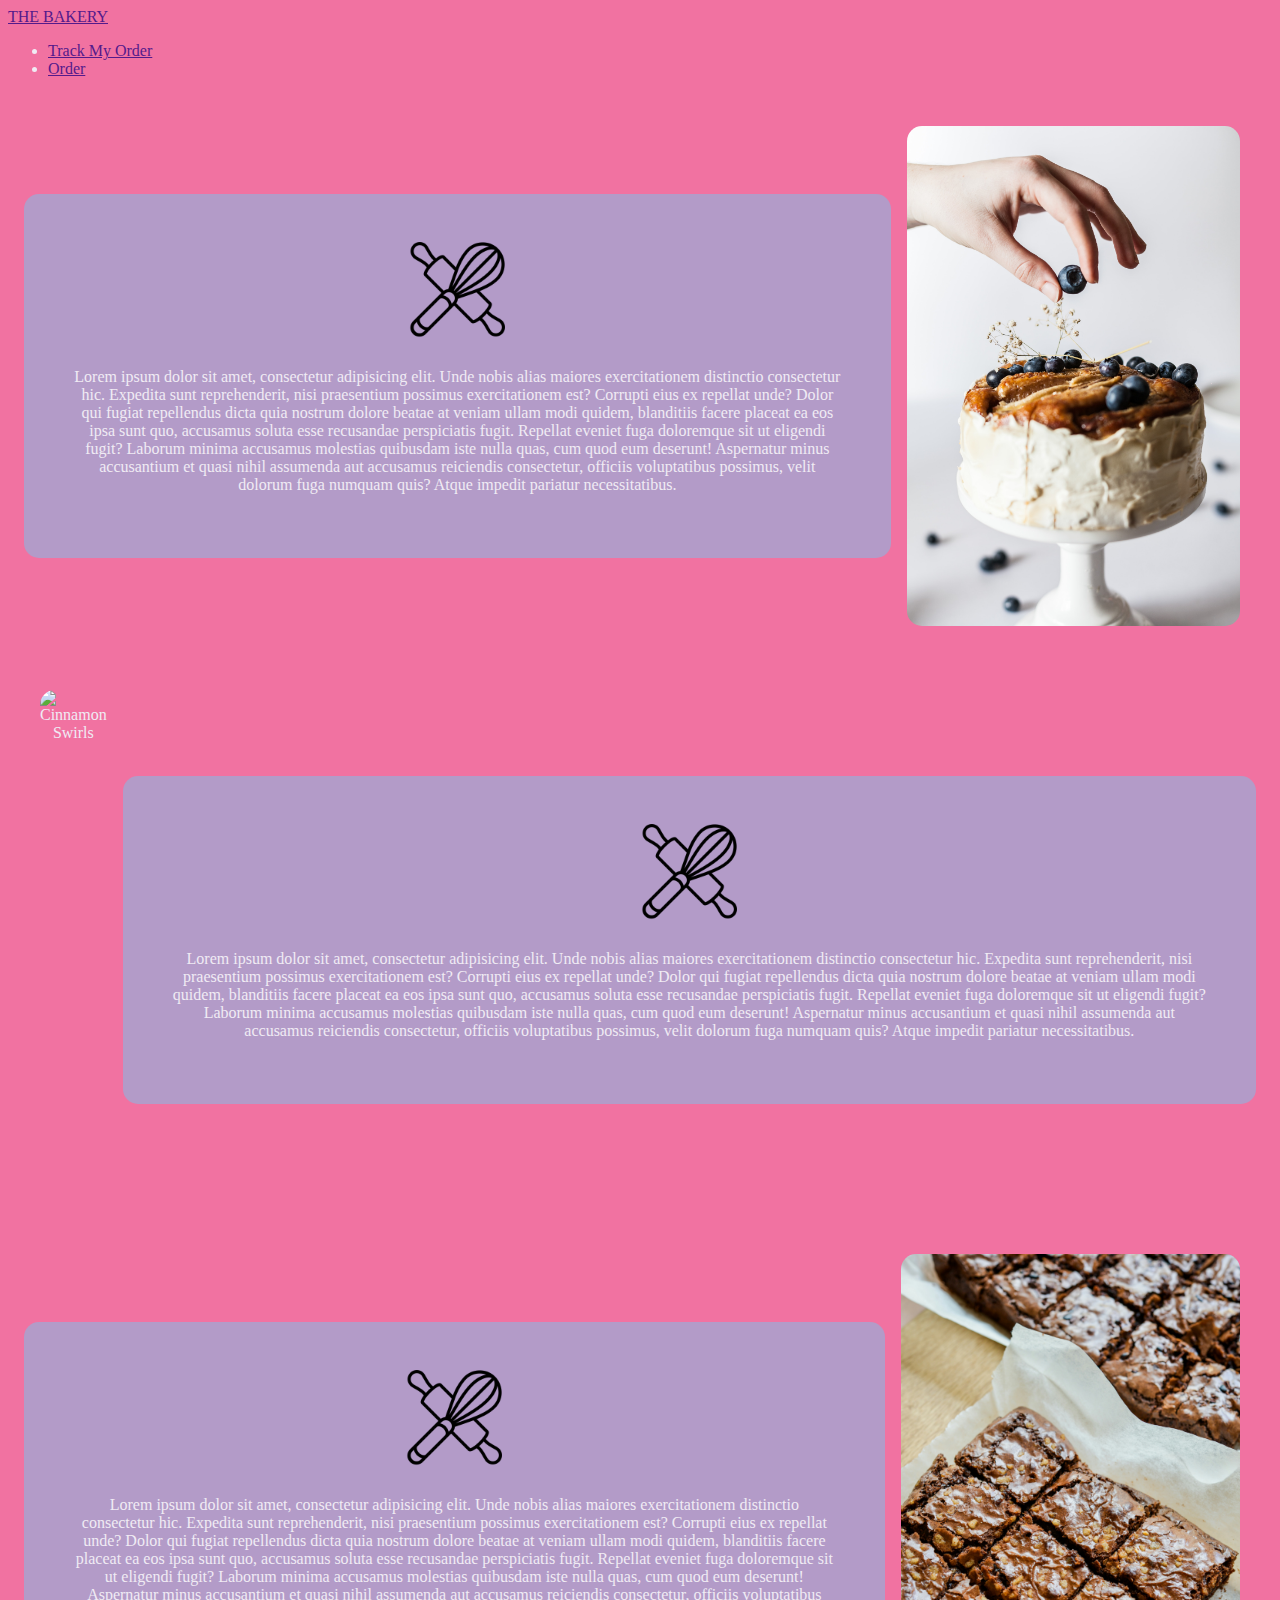
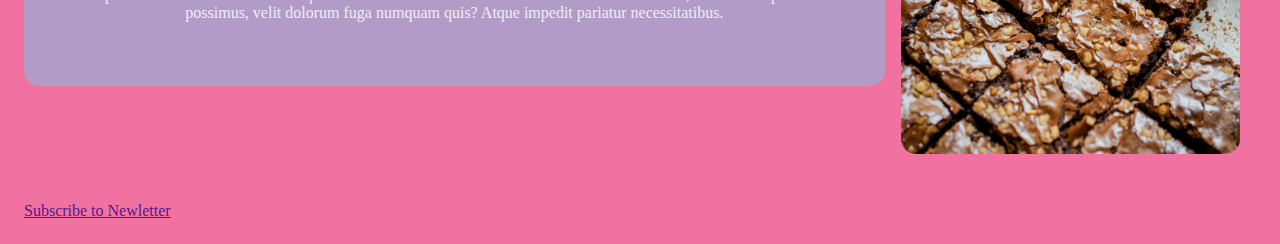
==== index.html @ 2182ab12 "Adding index file, css file and images folder to repo" ====
<!DOCTYPE html>
<html lang="en">

<head>
    <meta charset="UTF-8">
    <meta http-equiv="X-UA-Compatible" content="IE=edge">
    <meta name="viewport" content="width=device-width, initial-scale=1.0">

    <!-- Bootstap Styles -->
    <link rel="stylesheet" href="https://stackpath.bootstrapcdn.com/bootstrap/4.1.3/css/bootstrap.min.css"
        integrity="sha384-MCw98/SFnGE8fJT3GXwEOngsV7Zt27NXFoaoApmYm81iuXoPkFOJwJ8ERdknLPMO" crossorigin="anonymous">

    <link rel="stylesheet" href="index_style.css">

    <title>Bakery</title>
</head>

<body>

    <nav class="navbar navbar-dark bg-dark sticky-top">
        <a href="" class="navbar-brand">THE BAKERY</a>

        <ul class="navbar-nav">
            <li class="nav-item"><a href="">Track My Order</a></li>
            <li class="nav-item"><a href="">Order</a></li>
        </ul>
    </nav>

    <section class="container-fluid">

        <div class="container">
            <div class="text">
                <img src="imgs/baking (1).png" alt="baking utensils" class="small">
                <p>Lorem ipsum dolor sit amet, consectetur adipisicing elit. Unde nobis alias maiores exercitationem
                    distinctio consectetur hic. Expedita sunt reprehenderit, nisi praesentium possimus exercitationem
                    est?
                    Corrupti eius ex repellat unde? Dolor qui fugiat repellendus dicta quia nostrum dolore beatae at
                    veniam
                    ullam modi quidem, blanditiis facere placeat ea eos ipsa sunt quo, accusamus soluta esse recusandae
                    perspiciatis fugit. Repellat eveniet fuga doloremque sit ut eligendi fugit? Laborum minima accusamus
                    molestias quibusdam iste nulla quas, cum quod eum deserunt! Aspernatur minus accusantium et quasi
                    nihil
                    assumenda aut accusamus reiciendis consectetur, officiis voluptatibus possimus, velit dolorum fuga
                    numquam quis? Atque impedit pariatur necessitatibus.</p>
            </div>
            <img src="imgs/cake.jpg" alt="Blueberry topped cake" class="medium img-fluid">

        </div>
        <div class="container">

            <img src="imgs/cinnamon_swirls.jpg" alt="Cinnamon Swirls" class="medium img-fluid">
            <div class="text">
                <img src="imgs/baking (1).png" alt="baking utensils" class="small">
                <p>Lorem ipsum dolor sit amet, consectetur adipisicing elit. Unde nobis alias maiores exercitationem
                    distinctio consectetur hic. Expedita sunt reprehenderit, nisi praesentium possimus exercitationem
                    est?
                    Corrupti eius ex repellat unde? Dolor qui fugiat repellendus dicta quia nostrum dolore beatae at
                    veniam
                    ullam modi quidem, blanditiis facere placeat ea eos ipsa sunt quo, accusamus soluta esse recusandae
                    perspiciatis fugit. Repellat eveniet fuga doloremque sit ut eligendi fugit? Laborum minima accusamus
                    molestias quibusdam iste nulla quas, cum quod eum deserunt! Aspernatur minus accusantium et quasi
                    nihil
                    assumenda aut accusamus reiciendis consectetur, officiis voluptatibus possimus, velit dolorum fuga
                    numquam quis? Atque impedit pariatur necessitatibus.</p>
            </div>
        </div>
        <div class="container">

            <div class="text">
                <img src="imgs/baking (1).png" alt="baking utensils" class="small">
                <p>Lorem ipsum dolor sit amet, consectetur adipisicing elit. Unde nobis alias maiores exercitationem
                    distinctio consectetur hic. Expedita sunt reprehenderit, nisi praesentium possimus exercitationem
                    est?
                    Corrupti eius ex repellat unde? Dolor qui fugiat repellendus dicta quia nostrum dolore beatae at
                    veniam
                    ullam modi quidem, blanditiis facere placeat ea eos ipsa sunt quo, accusamus soluta esse recusandae
                    perspiciatis fugit. Repellat eveniet fuga doloremque sit ut eligendi fugit? Laborum minima accusamus
                    molestias quibusdam iste nulla quas, cum quod eum deserunt! Aspernatur minus accusantium et quasi
                    nihil
                    assumenda aut accusamus reiciendis consectetur, officiis voluptatibus possimus, velit dolorum fuga
                    numquam quis? Atque impedit pariatur necessitatibus.</p>
            </div>

            <img src="imgs/flapjacks.jpg" alt="Flapjacks" class="medium img-fluid">

        </div>

    </section>


    <footer>
        <div>
            <a href="">Subscribe to Newletter</a>
        </div>
    </footer>

</body>

</html>
---- index_style.css ----
body {
    background-color: #F172a1;
    color: #f0ebf4;
}

img.medium{
    height: 500px;
    width: auto;
    border-radius: 15px;
    display: inline-flex;
    margin: 1em;
}

.small{
    height: 6em;
    padding-bottom: 10px;
}


.container{
    display: flex;
    align-items: center;
    text-align: center;
}

.text{
    padding: 3rem;
    background-color: #b39bc8;
    border-radius: 15px;
}

div{
    padding: 1rem;
    border-radius: 15px;
}

@media (max-width: 992px){
.container{
    display: flex;
    flex-direction: column;
}

}
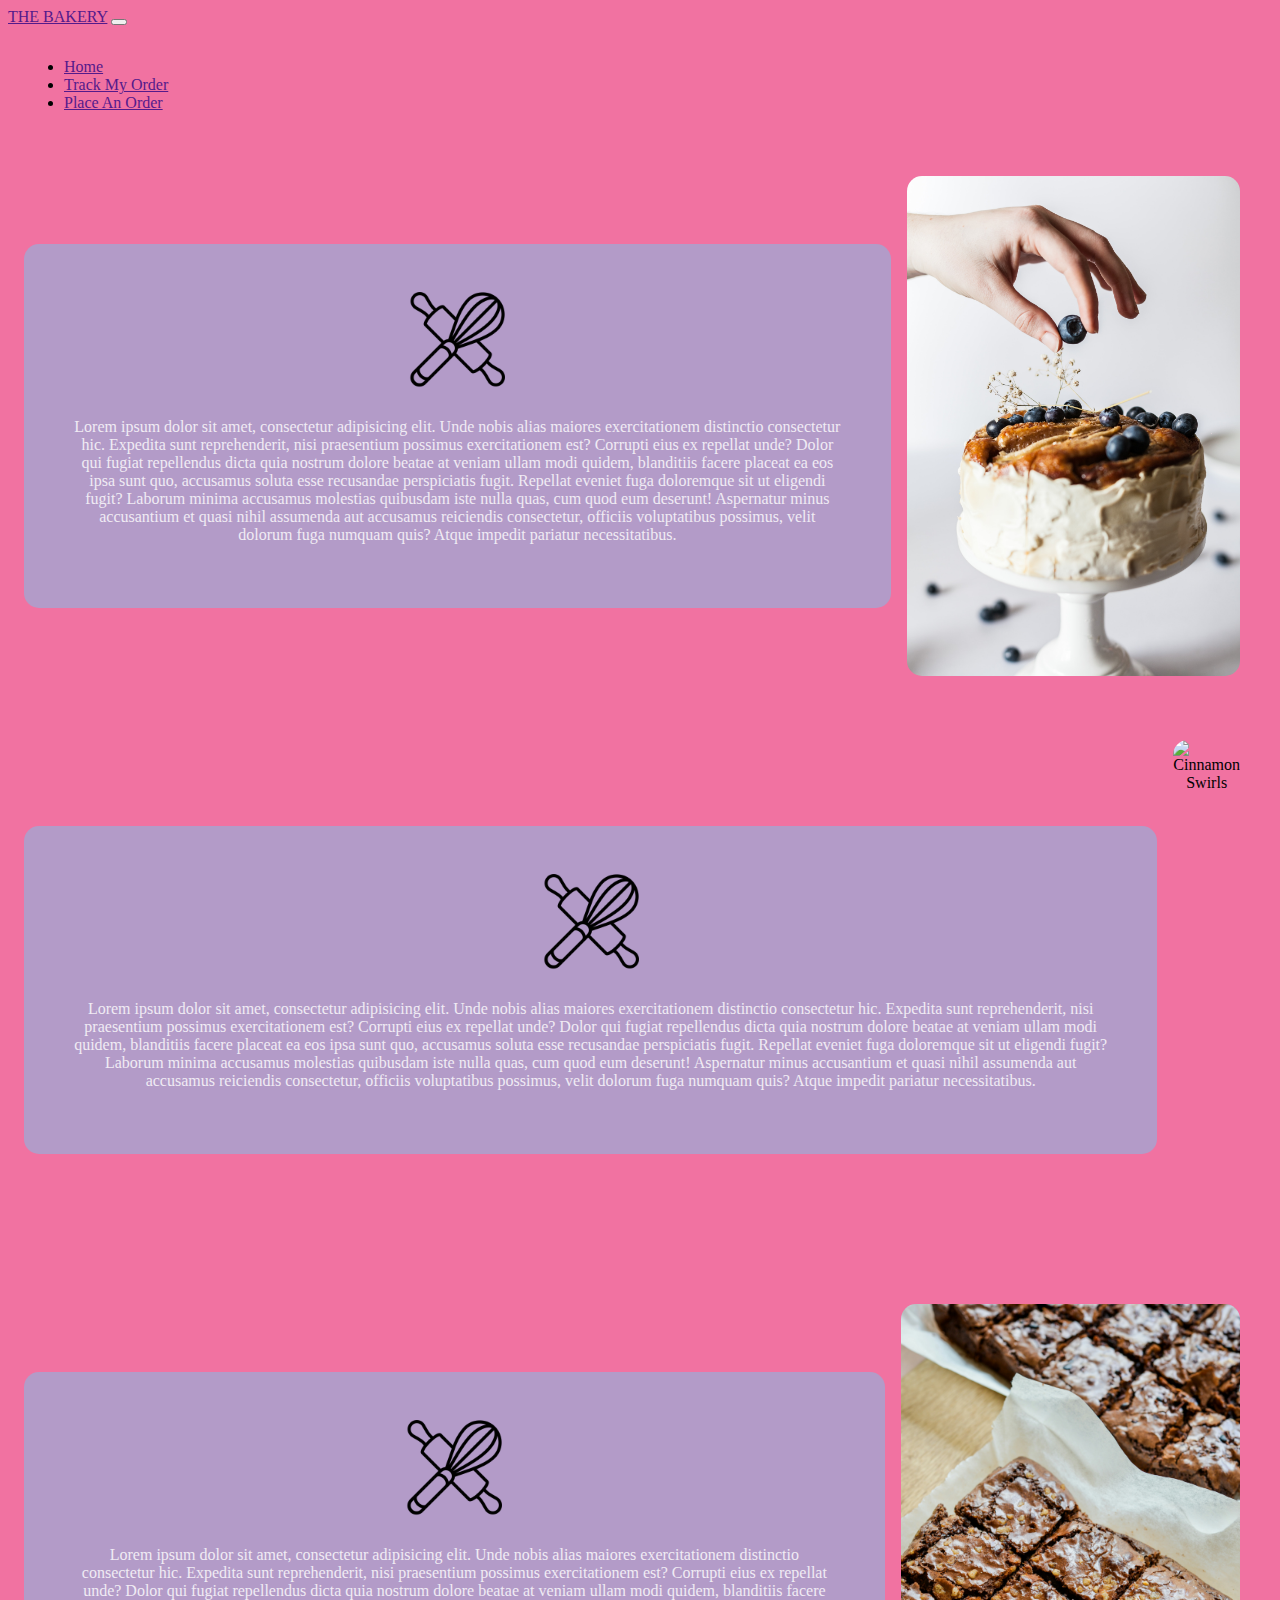
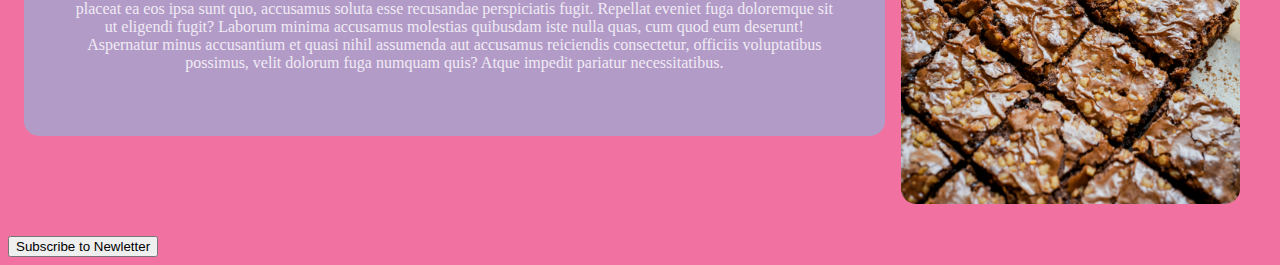
==== commit 127b6779: "navbar completed, newsletter button formatted, corrected order of content on smaller screens" ====
--- a/index.html
+++ b/index.html
@@ -17,13 +17,18 @@
 
 <body>
 
-    <nav class="navbar navbar-dark bg-dark sticky-top">
+    <nav id="mainNavbar" class="navbar navbar-dark bg-none navbar-expand-md sticky-top py-0">
         <a href="" class="navbar-brand">THE BAKERY</a>
-
-        <ul class="navbar-nav">
-            <li class="nav-item"><a href="">Track My Order</a></li>
-            <li class="nav-item"><a href="">Order</a></li>
-        </ul>
+        <button class="navbar-toggler" data-toggle="collapse" data-target="#navLinks" aria-label="Toggle navigation">
+            <span class="navbar-toggler-icon"></span>
+        </button>
+        <div class="collapse navbar-collapse" id="navLinks">
+            <ul class="navbar-nav">
+                <li class="nav-item"><a class="nav-link active" href="">Home</a></li>
+                <li class="nav-item"><a class="nav-link" href="">Track My Order</a></li>
+                <li class="nav-item"><a class="nav-link" href="">Place An Order</a></li>
+            </ul>
+        </div>
     </nav>
 
     <section class="container-fluid">
@@ -48,8 +53,7 @@
         </div>
         <div class="container">
 
-            <img src="imgs/cinnamon_swirls.jpg" alt="Cinnamon Swirls" class="medium img-fluid">
-            <div class="text">
+            <div class="text order-lg-2">
                 <img src="imgs/baking (1).png" alt="baking utensils" class="small">
                 <p>Lorem ipsum dolor sit amet, consectetur adipisicing elit. Unde nobis alias maiores exercitationem
                     distinctio consectetur hic. Expedita sunt reprehenderit, nisi praesentium possimus exercitationem
@@ -63,6 +67,9 @@
                     assumenda aut accusamus reiciendis consectetur, officiis voluptatibus possimus, velit dolorum fuga
                     numquam quis? Atque impedit pariatur necessitatibus.</p>
             </div>
+
+            <img src="imgs/cinnamon_swirls.jpg" alt="Cinnamon Swirls" class="medium img-fluid">
+
         </div>
         <div class="container">
 
@@ -88,11 +95,31 @@
     </section>
 
 
-    <footer>
-        <div>
-            <a href="">Subscribe to Newletter</a>
-        </div>
+    <footer class="row align-items-center justify-content-center">
+
+        <button type="button" class="alert sub">Subscribe to Newletter</a>
+
     </footer>
+
+
+    <script src="https://code.jquery.com/jquery-3.3.1.slim.min.js"
+        integrity="sha384-q8i/X+965DzO0rT7abK41JStQIAqVgRVzpbzo5smXKp4YfRvH+8abtTE1Pi6jizo"
+        crossorigin="anonymous"></script>
+    <script src="https://cdnjs.cloudflare.com/ajax/libs/popper.js/1.14.3/umd/popper.min.js"
+        integrity="sha384-ZMP7rVo3mIykV+2+9J3UJ46jBk0WLaUAdn689aCwoqbBJiSnjAK/l8WvCWPIPm49"
+        crossorigin="anonymous"></script>
+    <script src="https://stackpath.bootstrapcdn.com/bootstrap/4.1.3/js/bootstrap.min.js"
+        integrity="sha384-ChfqqxuZUCnJSK3+MXmPNIyE6ZbWh2IMqE241rYiqJxyMiZ6OW/JmZQ5stwEULTy"
+        crossorigin="anonymous"></script>
+
+    <script>
+        $(function () {
+            $(document).scroll(function () {
+                var $nav = $("#mainNavbar");
+                $nav.toggleClass("scrolled", $(this).scrollTop() > $nav.height());
+            });
+        });
+    </script>
 
 </body>
 
--- a/index_style.css
+++ b/index_style.css
@@ -1,6 +1,6 @@
 body {
     background-color: #F172a1;
-    color: #f0ebf4;
+    
 }
 
 img.medium{
@@ -27,11 +27,27 @@
     padding: 3rem;
     background-color: #b39bc8;
     border-radius: 15px;
+    color: #f0ebf4;
 }
 
 div{
     padding: 1rem;
     border-radius: 15px;
+}
+
+.sub:hover{
+    cursor: pointer;
+    background-color: lime;
+    transition: background-color 500ms ease-in-out;
+}
+
+.navbar.scrolled {
+    background: rgb(222,192,222);
+    transition: background 250ms;
+}
+
+.navOption{
+    color: red;
 }
 
 @media (max-width: 992px){
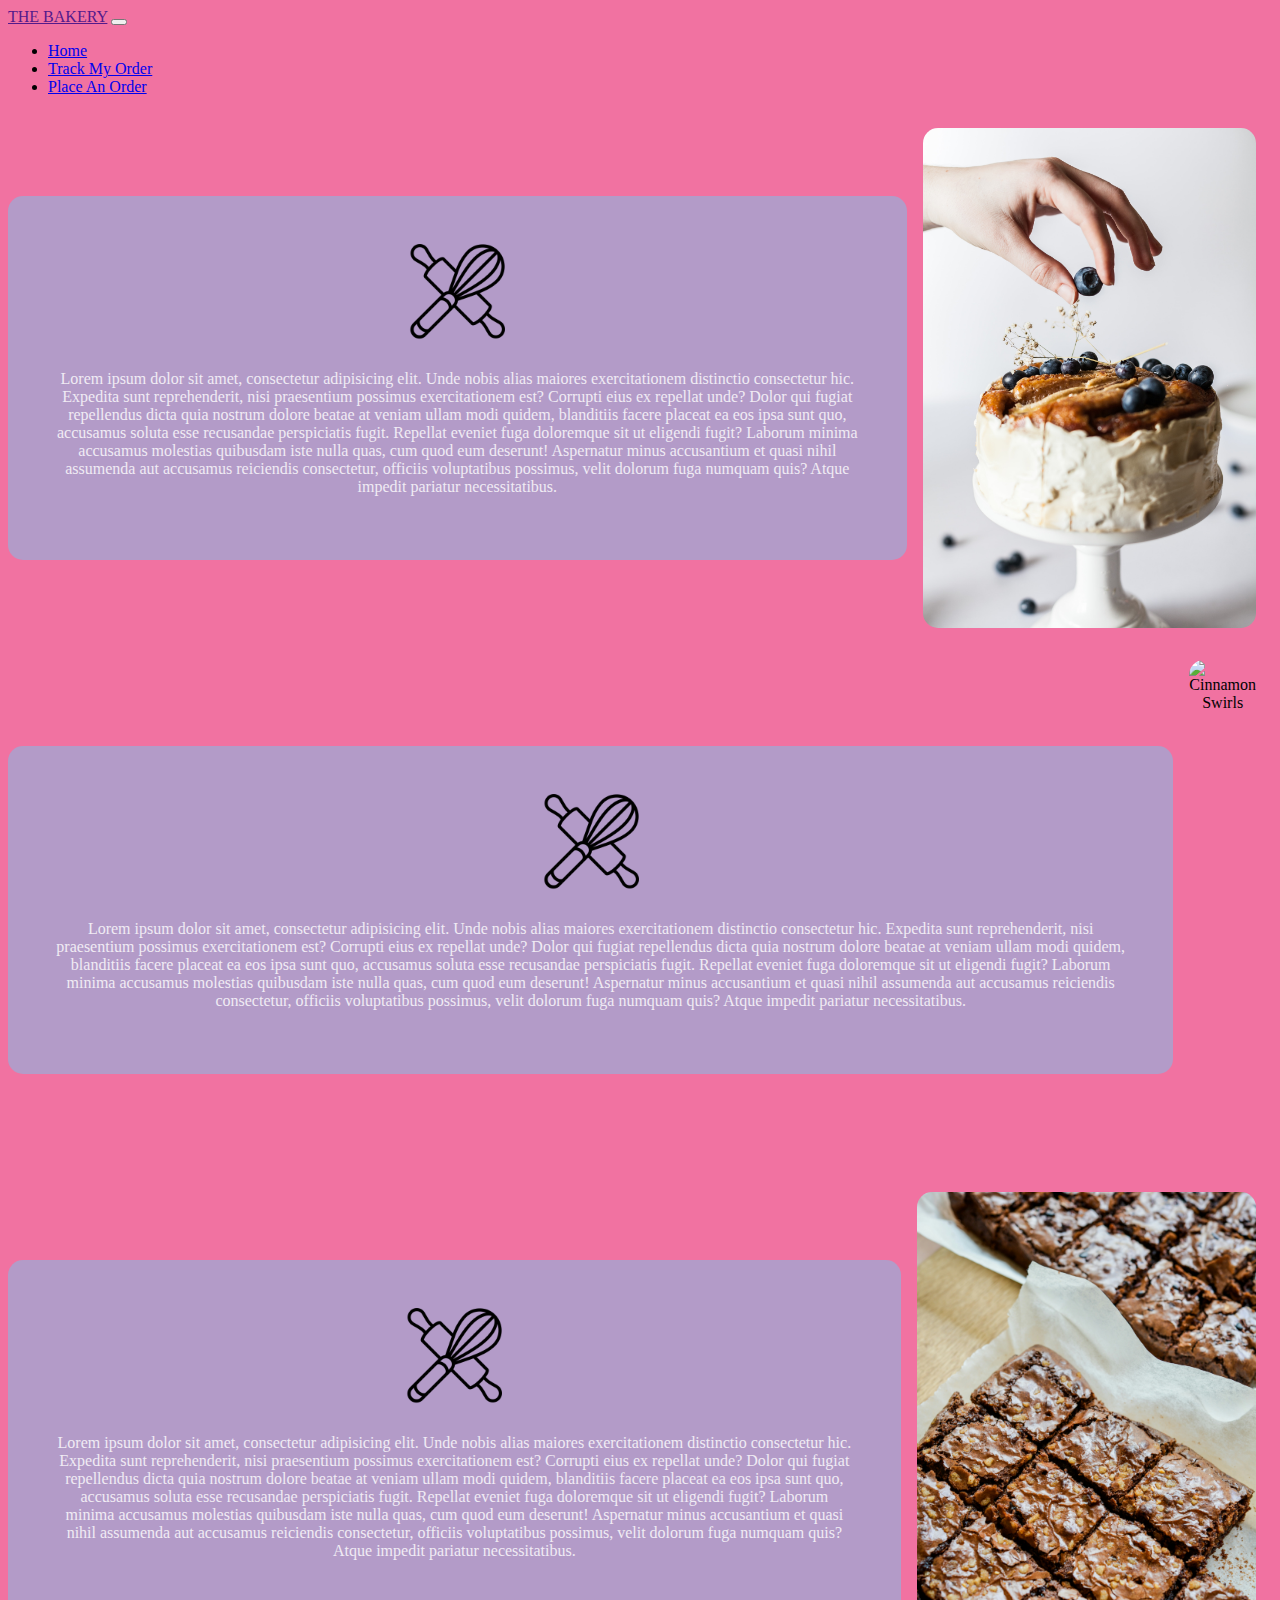
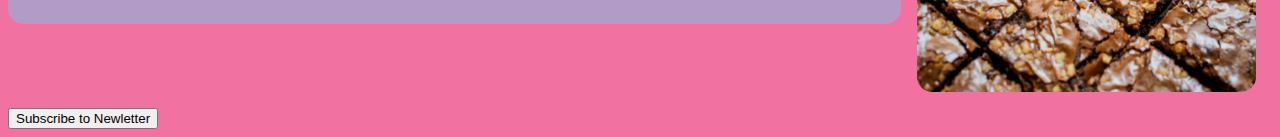
==== commit ab7950a2: "created additional pages, added linking between pages, added some iframe for gmaps and banner photo " ====
--- a/index.html
+++ b/index.html
@@ -12,7 +12,7 @@
 
     <link rel="stylesheet" href="index_style.css">
 
-    <title>Bakery</title>
+    <title>The Bakery</title>
 </head>
 
 <body>
@@ -24,9 +24,9 @@
         </button>
         <div class="collapse navbar-collapse" id="navLinks">
             <ul class="navbar-nav">
-                <li class="nav-item"><a class="nav-link active" href="">Home</a></li>
-                <li class="nav-item"><a class="nav-link" href="">Track My Order</a></li>
-                <li class="nav-item"><a class="nav-link" href="">Place An Order</a></li>
+                <li class="nav-item"><a class="nav-link active" href="#">Home</a></li>
+                <li class="nav-item"><a class="nav-link" href="track_order.html">Track My Order</a></li>
+                <li class="nav-item"><a class="nav-link" href="place_order.html">Place An Order</a></li>
             </ul>
         </div>
     </nav>
--- a/index_style.css
+++ b/index_style.css
@@ -30,10 +30,10 @@
     color: #f0ebf4;
 }
 
-div{
+/* div{
     padding: 1rem;
     border-radius: 15px;
-}
+} */
 
 .sub:hover{
     cursor: pointer;
@@ -50,6 +50,20 @@
     color: red;
 }
 
+div.map{
+    display: flexbox;
+    justify-content: center;
+    align-items: center;
+}
+
+.bannerImage{
+    width: 100%;
+    background-image: url(imgs/donut.jpg);
+    background-position: center;
+    background-size: cover;
+    height: 405px;
+}
+
 @media (max-width: 992px){
 .container{
     display: flex;
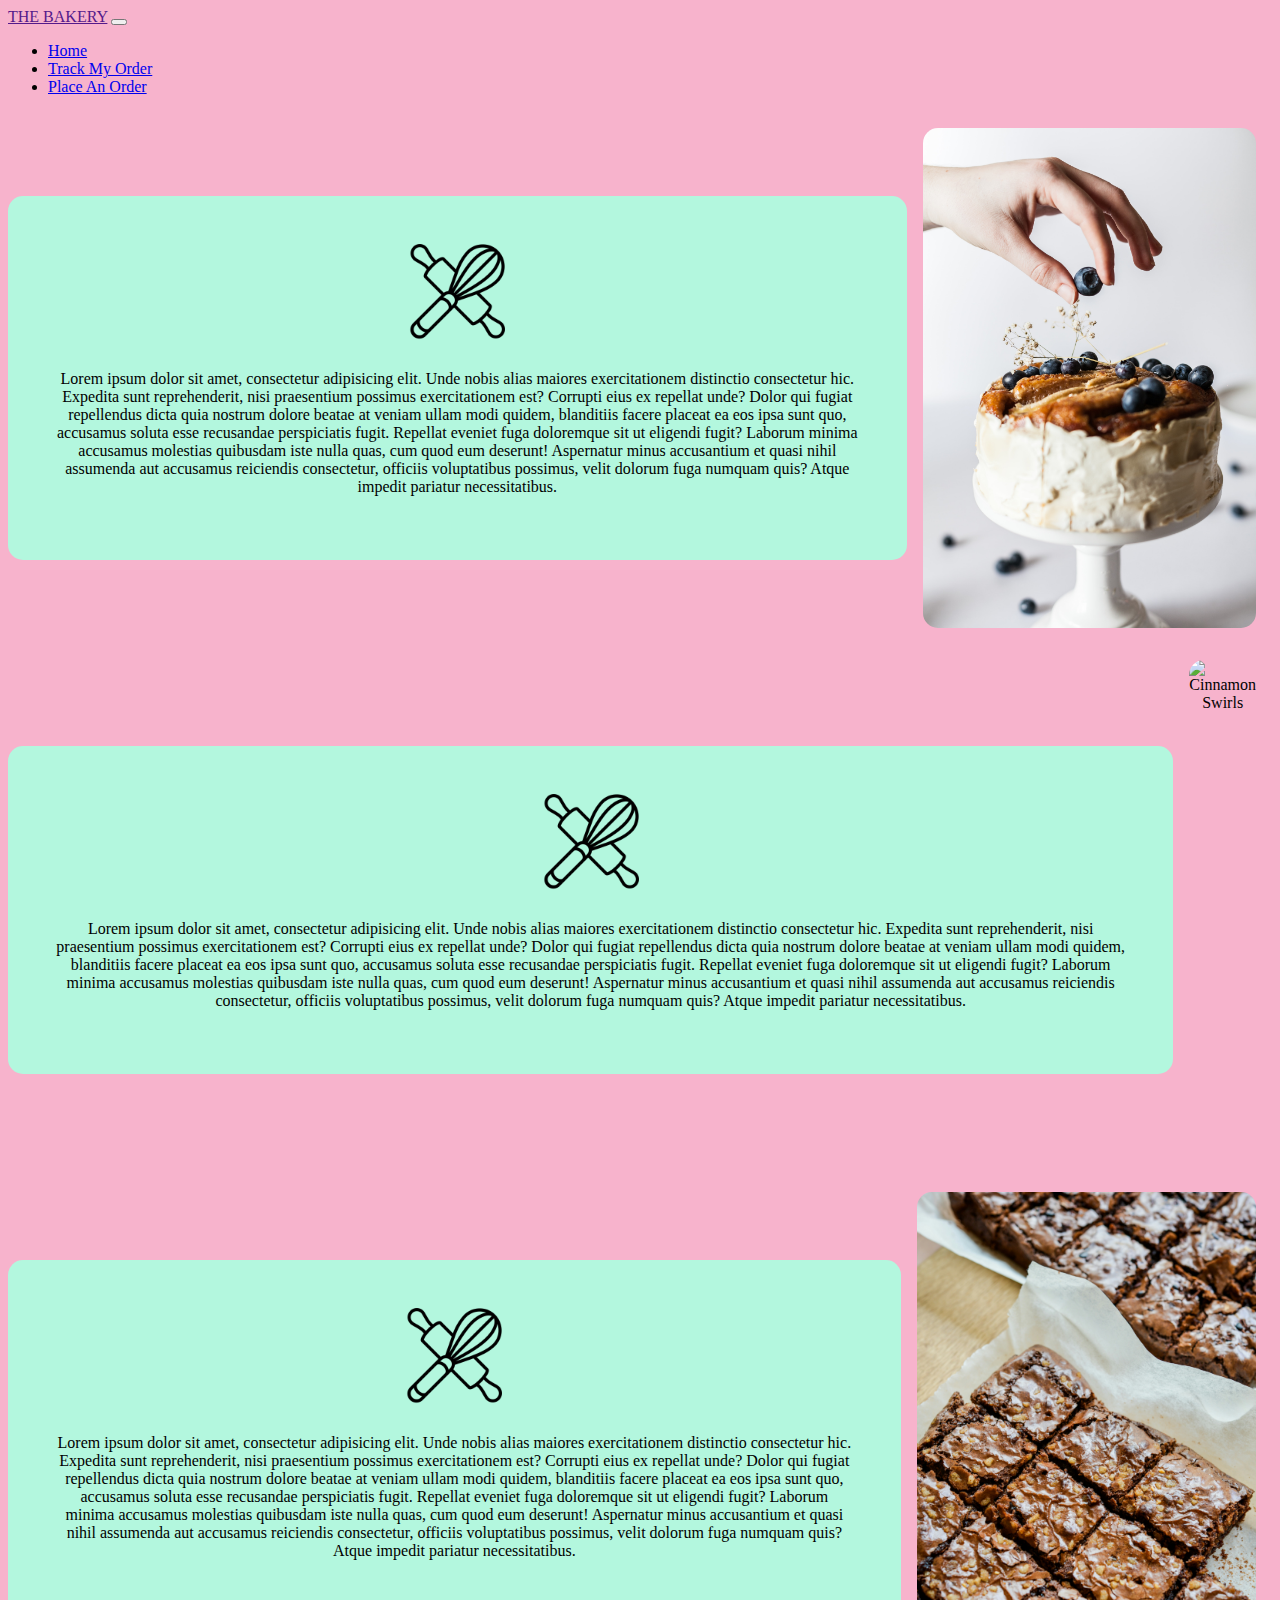
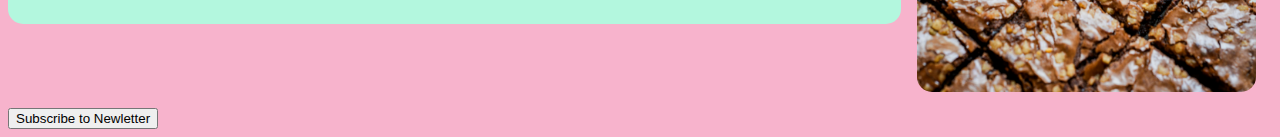
==== commit b21add40: "more work done on the track order page to style it correctly. Added order tracking form to top of ba" ====
--- a/index.html
+++ b/index.html
@@ -31,7 +31,7 @@
         </div>
     </nav>
 
-    <section class="container-fluid">
+    <section class="container-fluid px-0">
 
         <div class="container">
             <div class="text">
--- a/index_style.css
+++ b/index_style.css
@@ -1,5 +1,6 @@
+
 body {
-    background-color: #F172a1;
+    background-color: #f7b3cc;
     
 }
 
@@ -12,7 +13,7 @@
 }
 
 .small{
-    height: 6em;
+    height: 6rem;
     padding-bottom: 10px;
 }
 
@@ -25,35 +26,22 @@
 
 .text{
     padding: 3rem;
-    background-color: #b39bc8;
+    background-color: #B3F7DE;
     border-radius: 15px;
-    color: #f0ebf4;
+    
 }
 
-/* div{
-    padding: 1rem;
-    border-radius: 15px;
-} */
+
 
 .sub:hover{
     cursor: pointer;
-    background-color: lime;
+    background-color: #EEF7B3;
     transition: background-color 500ms ease-in-out;
 }
 
 .navbar.scrolled {
-    background: rgb(222,192,222);
+    background: #BCB3F7;
     transition: background 250ms;
-}
-
-.navOption{
-    color: red;
-}
-
-div.map{
-    display: flexbox;
-    justify-content: center;
-    align-items: center;
 }
 
 .bannerImage{
@@ -61,7 +49,92 @@
     background-image: url(imgs/donut.jpg);
     background-position: center;
     background-size: cover;
+    backdrop-filter: blur(5px);
     height: 405px;
+}
+
+.blur{
+    background: rgba(255, 255, 255, 0.2);
+    backdrop-filter: blur(5px);
+    height: 405px;
+    width: 100%;
+    display: flex;
+    flex-direction: column;
+    justify-content: center;
+    align-items: center;
+}
+
+form{
+    display: flex;
+    flex-direction: column;
+    align-items: center;
+    justify-content: center;
+}
+
+input{
+    border-radius: 25px;
+    padding: .25em;
+    border: none;
+    text-align: center;
+}
+
+input:focus{
+    outline: none;
+    place
+}
+
+input:focus::placeholder{
+    color: transparent;
+}
+
+input::-webkit-outer-spin-button,
+input::-webkit-inner-spin-button {
+  -webkit-appearance: none;
+  margin: 0;
+}
+
+button[type="submit"]{
+    background-color: #EFEFEF;
+    background: linear-gradient(to left, #EFEFEF 50%, #B3F7DE 50%) right;
+    background-size: 300%;
+    background-repeat: no-repeat;
+    transition: 500ms ease-out;
+    padding: 1em;
+    border: none;
+    border-radius: 25px;
+}
+
+button[type="submit"]:hover{
+    background-position: left;
+    transform: scale(1.1, 1.1);
+}
+
+button[type="submit"]:focus{
+    transform: scale(1, 1);
+    outline: none;
+}
+
+
+
+
+div.map{
+    text-align: center;
+    margin-top: 2em;
+    margin-bottom: 2em;
+    position: relative;
+    padding-bottom: 56.25%; /* 16:9 */
+    padding-top: 25px;
+    height: 0;
+    
+}
+
+iframe{
+    position: absolute;
+    top: 0;
+    left: 0;
+    width: 100%;
+    height: 100%;
+    border-radius: 5px;
 }
 
 @media (max-width: 992px){
@@ -72,7 +145,11 @@
 
 }
 
+/* * {
+    background: #000 !important;
+    color: #0f0 !important;
+    outline: solid #f00 1px !important;
+  } */
 
 
 
-
